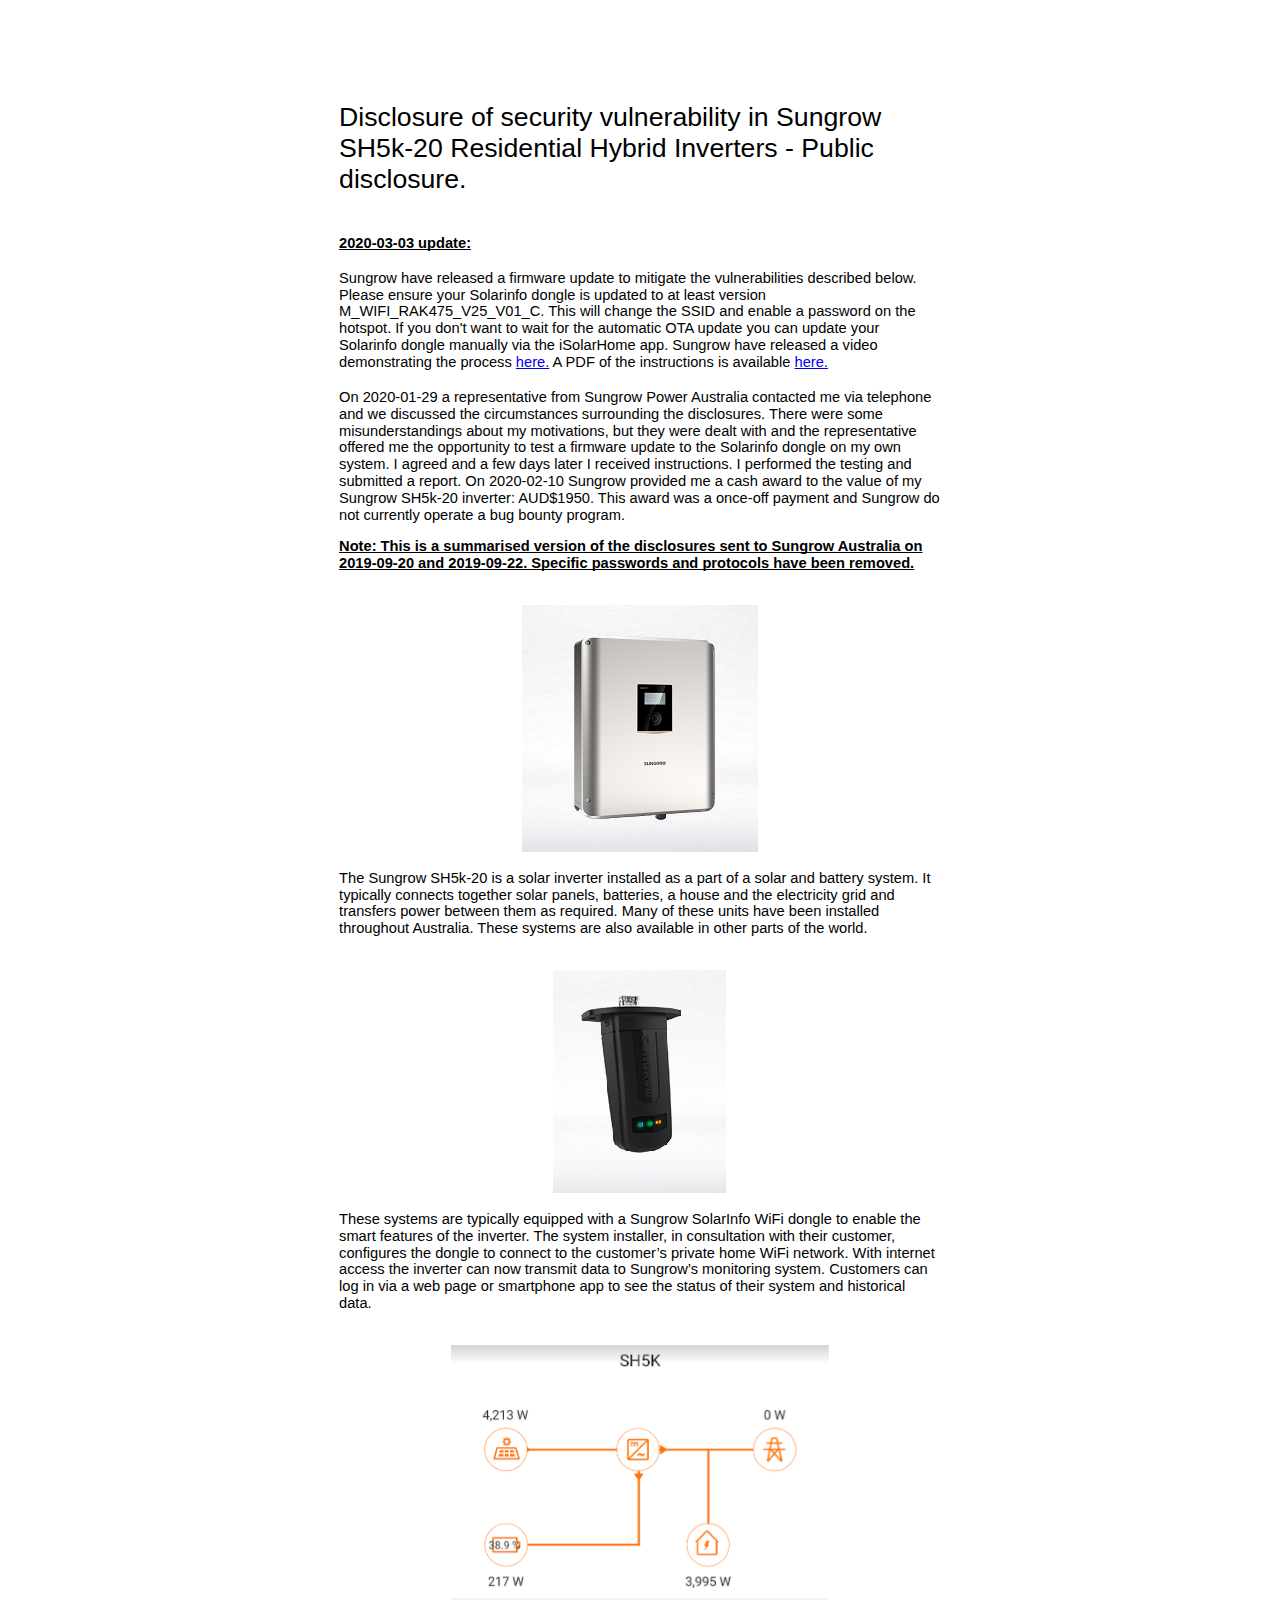
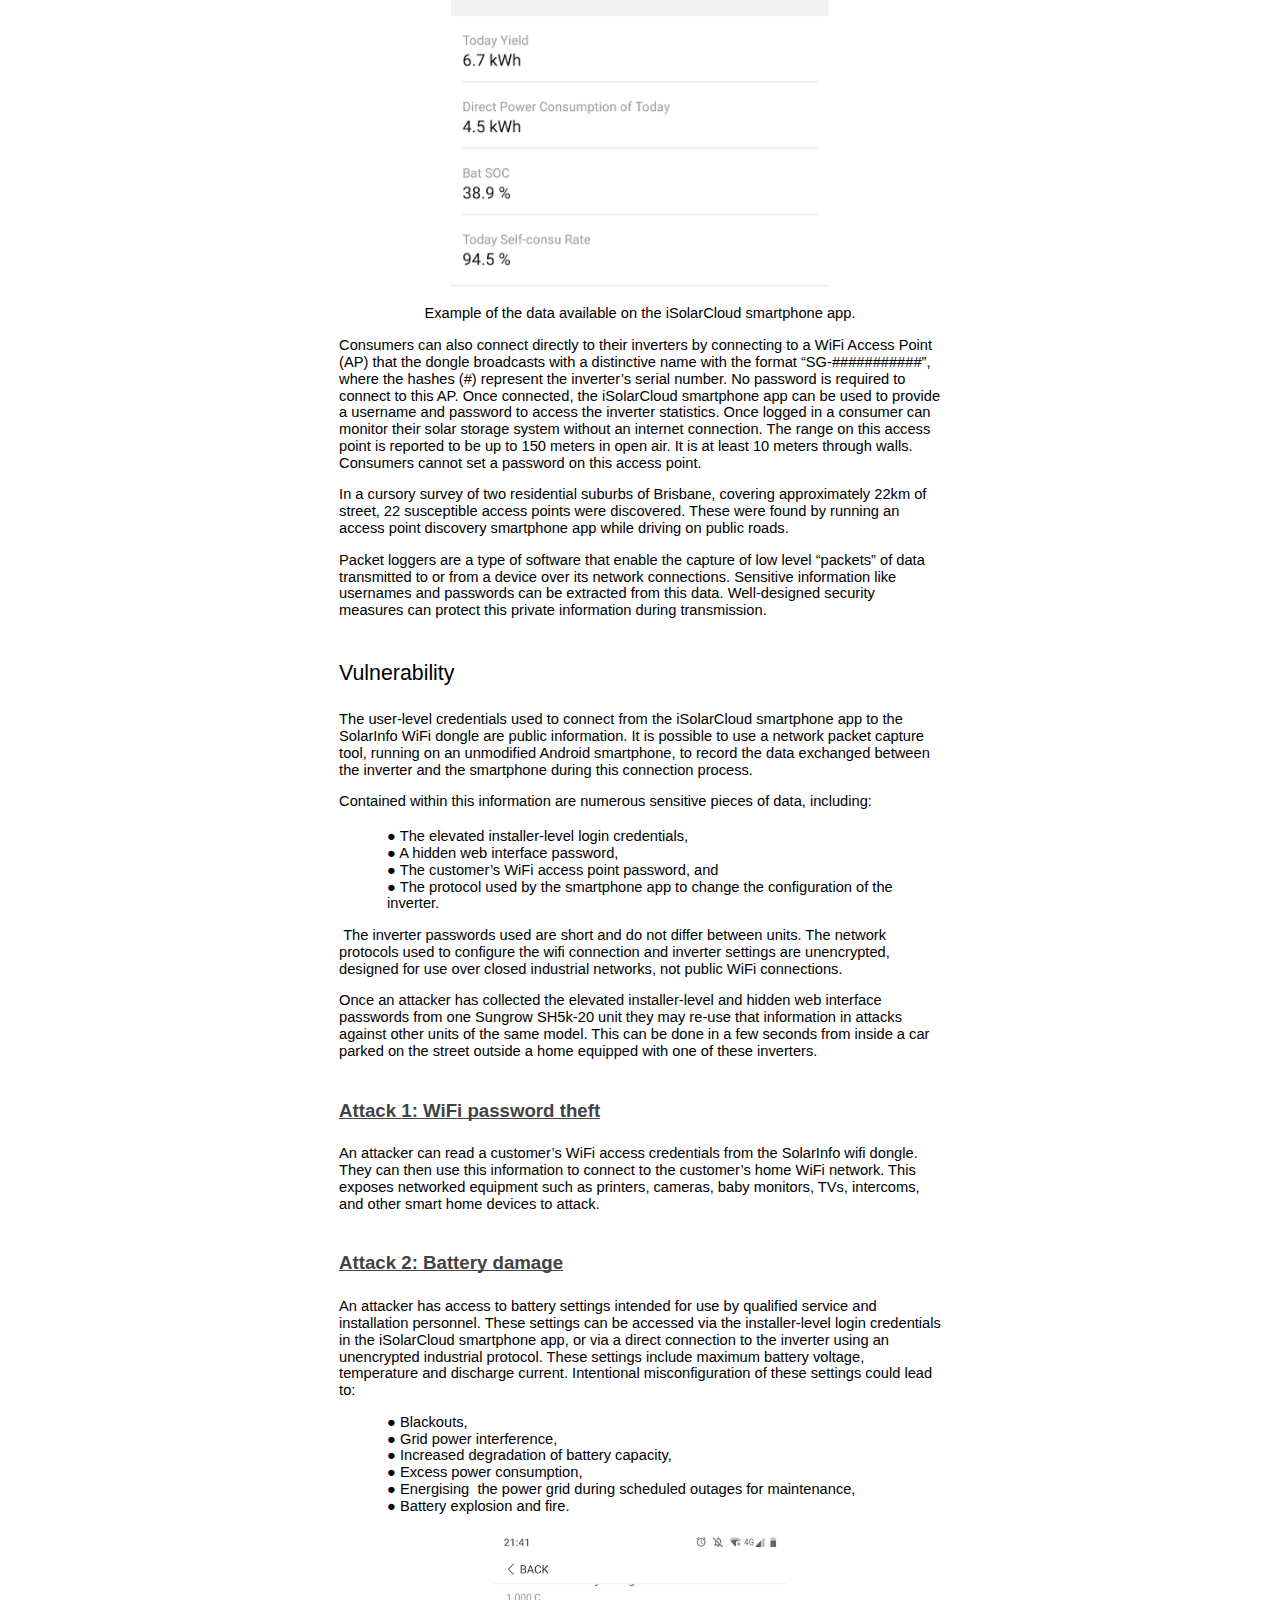
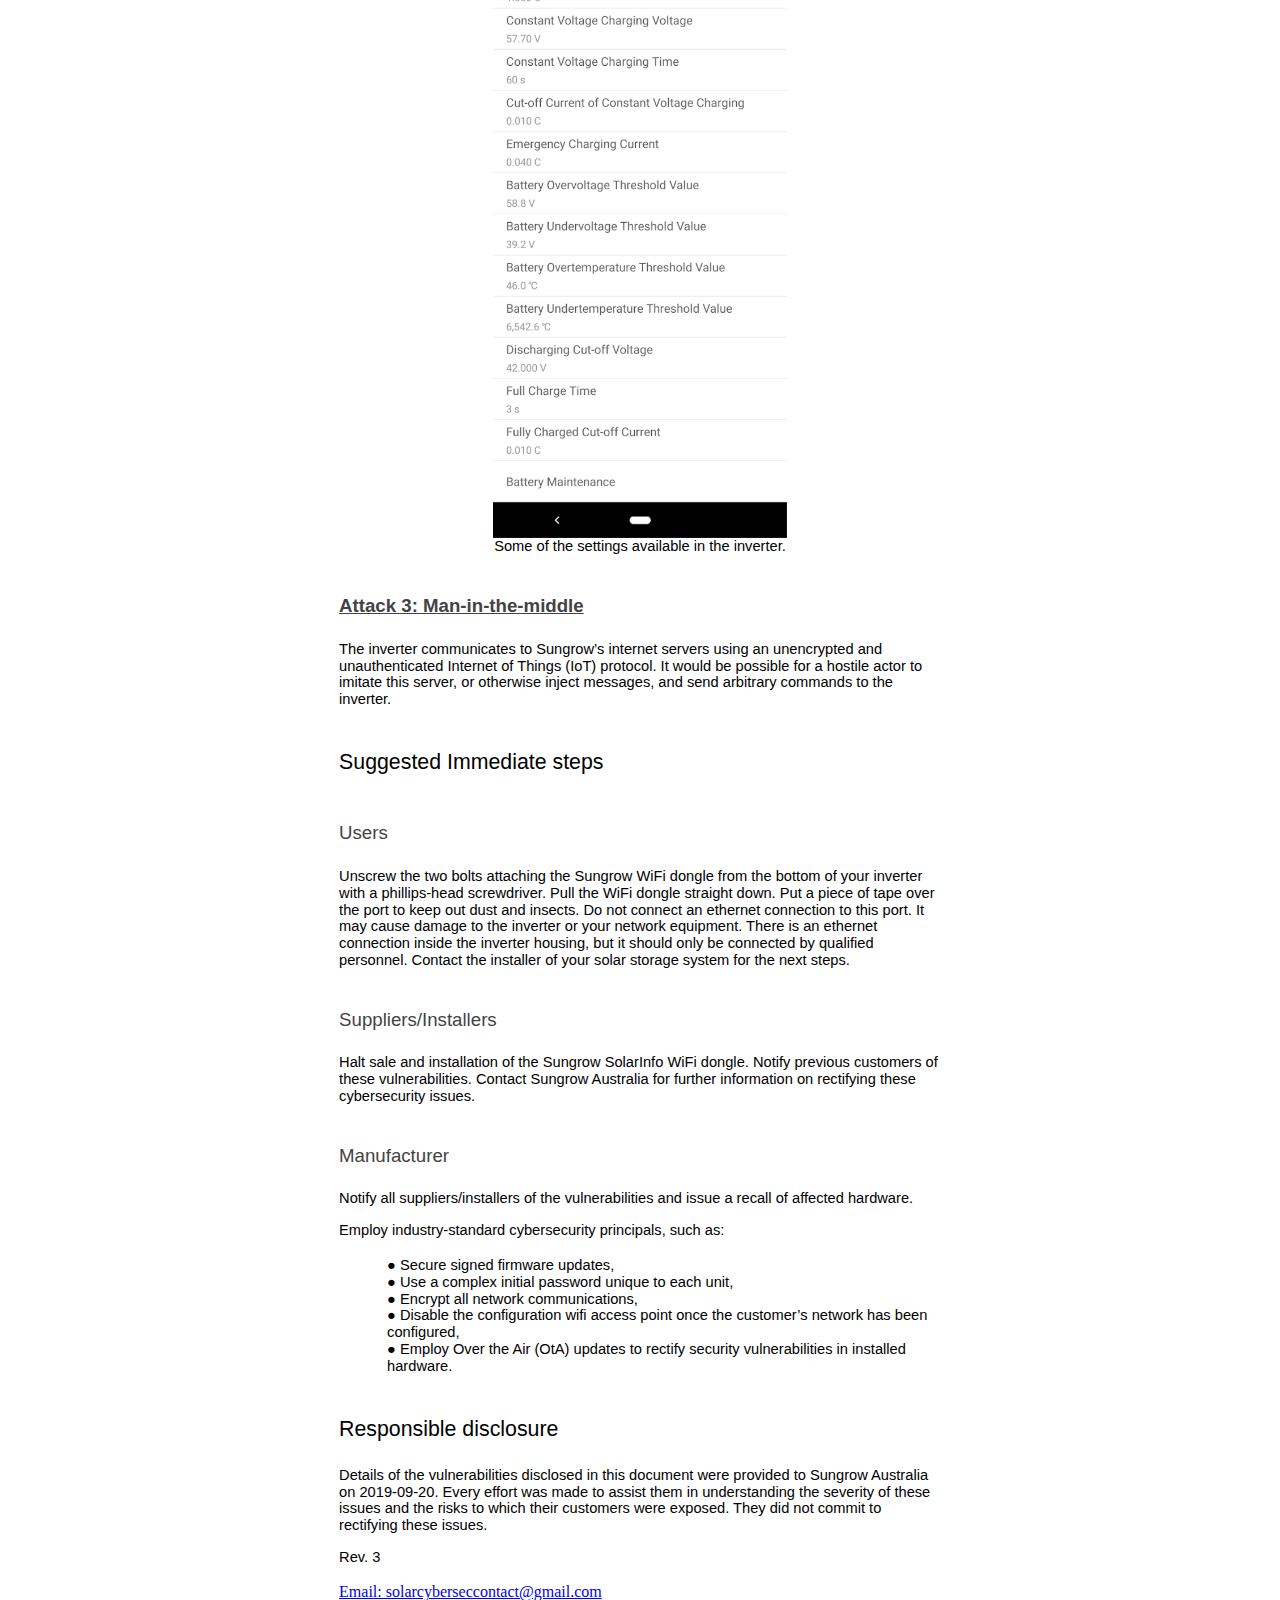
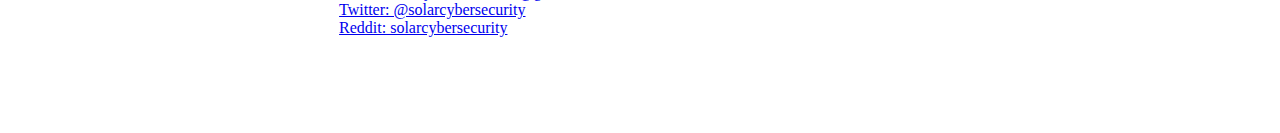
==== index.html @ 1ec9f594 "." ====
<html>

<head>
    <!-- Global site tag (gtag.js) - Google Analytics -->
    <script async src="https://www.googletagmanager.com/gtag/js?id=UA-4068332-3"></script>
    <script>
    window.dataLayer = window.dataLayer || [];
    function gtag(){dataLayer.push(arguments);}
    gtag('js', new Date());

    gtag('config', 'UA-4068332-3');
    </script>

    <meta content="text/html; charset=UTF-8" http-equiv="content-type">
    <link rel="stylesheet" type="text/css" href="style.css">
</head>

<body class="c13">
    <h1 class="c12" id="h.ezlccyesa04d"><span class="c5">Disclosure of security vulnerability in Sungrow SH5k-20 Residential Hybrid Inverters - Public disclosure.</span></h1>
    <p class="c0 c1"><span class="c7"></span></p>
    <p class="c0"><span class="c14">2020-03-03 update: </span></p>
    <br>
    <p class="c0"><span class="c7">Sungrow have released a firmware update to mitigate the vulnerabilities described below. Please ensure your Solarinfo dongle is updated to at least version M_WIFI_RAK475_V25_V01_C. This will change the SSID and enable a password on the hotspot. If you don't want to wait for the automatic OTA update you can update your Solarinfo dongle manually via the iSolarHome app. Sungrow have released a video demonstrating the process <a href = "https://youtu.be/hLXRGngH6G4">here.</a> A PDF of the instructions is available <a href = "https://service.sungrowpower.com.au/files/Web_Files/FAQ/Monitoring/GD_201906_All_Local%20Firmware%20Upgrade%20via%20iSolarCloud_V1.0%20%281%29.pdf">here.</a></span></p>
    <br>
    <p class="c0"><span class="c7">On 2020-01-29 a representative from Sungrow Power Australia contacted me via telephone and we discussed the circumstances surrounding the disclosures. There were some misunderstandings about my motivations, but they were dealt with and the representative offered me the opportunity to test a firmware update to the Solarinfo dongle on my own system. I agreed and a few days later I received instructions. I performed the testing and submitted a report. On 2020-02-10 Sungrow provided me a cash award to the value of my Sungrow SH5k-20 inverter: AUD$1950. This award was a once-off payment and Sungrow do not currently operate a bug bounty program.</span></p>
    <p class="c0 c1"><span class="c7"></span></p>
    <p class="c0"><span class="c14">Note: This is a summarised version of the disclosures sent to Sungrow Australia on 2019-09-20 and 2019-09-22. Specific passwords and protocols have been removed.</span></p>
    <p class="c0 c1"><span class="c7"></span></p>
    <br>
    <p class="c3"><span style="overflow: hidden; display: inline-block; margin: 0.00px 0.00px; border: 0.00px solid #000000; transform: rotate(0.00rad) translateZ(0px); -webkit-transform: rotate(0.00rad) translateZ(0px); width: 236.00px; height: 247.00px;"><img alt="" src="images/image4.png" style="width: 236.00px; height: 247.00px; margin-left: 0.00px; margin-top: 0.00px; transform: rotate(0.00rad) translateZ(0px); -webkit-transform: rotate(0.00rad) translateZ(0px);" title=""></span></p>
    <br>
    <p class="c0"><span class="c7">The Sungrow SH5k-20 is a solar inverter installed as a part of a solar and battery system. It typically connects together solar panels, batteries, a house and the electricity grid and transfers power between them as required. Many of these units have been installed throughout Australia. These systems are also available in other parts of the world.</span></p>
    <p class="c0 c1"><span class="c7"></span></p>
    <br>
    <p class="c3"><span style="overflow: hidden; display: inline-block; margin: 0.00px 0.00px; border: 0.00px solid #000000; transform: rotate(0.00rad) translateZ(0px); -webkit-transform: rotate(0.00rad) translateZ(0px); width: 173.00px; height: 223.00px;"><img alt="" src="images/image3.png" style="width: 173.00px; height: 223.00px; margin-left: 0.00px; margin-top: 0.00px; transform: rotate(0.00rad) translateZ(0px); -webkit-transform: rotate(0.00rad) translateZ(0px);" title=""></span></p>
    <br>
    <p class="c0"><span class="c7">These systems are typically equipped with a Sungrow SolarInfo WiFi dongle to enable the smart features of the inverter. The system installer, in consultation with their customer, configures the dongle to connect to the customer&rsquo;s private home WiFi network. With internet access the inverter can now transmit data to Sungrow&rsquo;s monitoring system. Customers can log in via a web page or smartphone app to see the status of their system and historical data.</span></p>
    <p class="c0 c1"><span class="c7"></span></p>
    <br>
    <p class="c3"><span style="overflow: hidden; display: inline-block; margin: 0.00px 0.00px; border: 0.00px solid #000000; transform: rotate(0.00rad) translateZ(0px); -webkit-transform: rotate(0.00rad) translateZ(0px); width: 377.50px; height: 542.80px;"><img alt="" src="images/image1.png" style="width: 377.50px; height: 542.80px; margin-left: 0.00px; margin-top: 0.00px; transform: rotate(0.00rad) translateZ(0px); -webkit-transform: rotate(0.00rad) translateZ(0px);" title=""></span></p>
    <br>
    <p class="c3"><span class="c7">Example of the data available on the iSolarCloud smartphone app.</span></p>
    <p class="c0 c1"><span class="c7"></span></p>
    <p class="c0"><span class="c7">Consumers can also connect directly to their inverters by connecting to a WiFi Access Point (AP) that the dongle broadcasts with a distinctive name with the format &ldquo;SG-###########&rdquo;, where the hashes (#) represent the inverter&rsquo;s serial number. No password is required to connect to this AP. Once connected, the iSolarCloud smartphone app can be used to provide a username and password to access the inverter statistics. Once logged in a consumer can monitor their solar storage system without an internet connection. The range on this access point is reported to be up to 150 meters in open air. It is at least 10 meters through walls. Consumers cannot set a password on this access point.</span></p>
    <p class="c0 c1"><span class="c7"></span></p>
    <p class="c0"><span class="c7">In a cursory survey of two residential suburbs of Brisbane, covering approximately 22km of street, 22 susceptible access points were discovered. These were found by running an access point discovery smartphone app while driving on public roads.</span></p>
    <p class="c0 c1"><span class="c7"></span></p>
    <p class="c0"><span class="c7">Packet loggers are a type of software that enable the capture of low level &ldquo;packets&rdquo; of data transmitted to or from a device over its network connections. Sensitive information like usernames and passwords can be extracted from this data. Well-designed security measures can protect this private information during transmission.</span></p>
    <h2 class="c10" id="h.3cgr4gcqcg2b"><span class="c9">Vulnerability</span></h2>
    <p class="c0"><span class="c7">The user-level credentials used to connect from the iSolarCloud smartphone app to the SolarInfo WiFi dongle are public information. It is possible to use a network packet capture tool, running on an unmodified Android smartphone, to record the data exchanged between the inverter and the smartphone during this connection process.</span></p>
    <p class="c0 c1"><span class="c7"></span></p>
    <p class="c0"><span class="c7">Contained within this information are numerous sensitive pieces of data, including:</span></p><br>
    <ul class="c11 lst-kix_keoz1yhpoynx-0 start">
        <li class="c0 c6"><span class="c7">The elevated installer-level login credentials,</span></li>
        <li class="c0 c6"><span class="c7">A hidden web interface password,</span></li>
        <li class="c0 c6"><span class="c7">The customer&rsquo;s WiFi access point password, and</span></li>
        <li class="c0 c6"><span class="c7">The protocol used by the smartphone app to change the configuration of the inverter.</span></li>
    </ul>
    <p class="c0 c1"><span class="c7"></span></p>
    <p class="c0"><span class="c7">&nbsp;The inverter passwords used are short and do not differ between units. The network protocols used to configure the wifi connection and inverter settings are unencrypted, designed for use over closed industrial networks, not public WiFi connections.</span></p>
    <p class="c0 c1"><span class="c7"></span></p>
    <p class="c0"><span class="c7">Once an attacker has collected the elevated installer-level and hidden web interface passwords from one Sungrow SH5k-20 unit they may re-use that information in attacks against other units of the same model. This can be done in a few seconds from inside a car parked on the street outside a home equipped with one of these inverters.</span></p>
    <h3 class="c4" id="h.hqxnpsakdd2h"><span class="c2">Attack 1: WiFi password theft</span></h3>
    <p class="c0"><span class="c7">An attacker can read a customer&rsquo;s WiFi access credentials from the SolarInfo wifi dongle. They can then use this information to connect to the customer&rsquo;s home WiFi network. This exposes networked equipment such as printers, cameras, baby monitors, TVs, intercoms, and other smart home devices to attack.</span></p>
    <h3 class="c4" id="h.4rhkygjui0ki"><span class="c2">Attack 2: Battery damage</span></h3>
    <p class="c0"><span class="c7">An attacker has access to battery settings intended for use by qualified service and installation personnel. These settings can be accessed via the installer-level login credentials in the iSolarCloud smartphone app, or via a direct connection to the inverter using an unencrypted industrial protocol. These settings include maximum battery voltage, temperature and discharge current. Intentional misconfiguration of these settings could lead to:</span></p>
    <p class="c0 c1"><span class="c7"></span></p>
    <ul class="c11 lst-kix_urjdtkxu317q-0 start">
        <li class="c0 c6"><span class="c7">Blackouts,</span></li>
        <li class="c0 c6"><span class="c7">Grid power interference,</span></li>
        <li class="c0 c6"><span class="c7">Increased degradation of battery capacity,</span></li>
        <li class="c0 c6"><span class="c7">Excess power consumption,</span></li>
        <li class="c0 c6"><span class="c7">Energising &nbsp;the power grid during scheduled outages for maintenance,</span></li>
        <li class="c0 c6"><span class="c7">Battery explosion and fire.</span></li><br>
    </ul>
    <p class="c3"><span style="overflow: hidden; display: inline-block; margin: 0.00px 0.00px; border: 0.00px solid #000000; transform: rotate(0.00rad) translateZ(0px); -webkit-transform: rotate(0.00rad) translateZ(0px); width: 294.25px; height: 605.50px;"><img alt="" src="images/image2.png" style="width: 294.25px; height: 605.50px; margin-left: 0.00px; margin-top: 0.00px; transform: rotate(0.00rad) translateZ(0px); -webkit-transform: rotate(0.00rad) translateZ(0px);" title=""></span></p>
    <p class="c3"><span>Some of the settings available in the inverter.</span></p>
    <h3 class="c4" id="h.ar9jwon2oymy"><span class="c2">Attack 3: Man-in-the-middle</span></h3>
    <p class="c0"><span>The inverter communicates to Sungrow&rsquo;s internet servers using an unencrypted and unauthenticated Internet of Things (IoT) protocol. It would be possible for a hostile actor to imitate this server, or otherwise inject messages, and send arbitrary commands to the inverter.</span>
        <hr style="page-break-before:always;display:none;">
    </p>
    <h2 class="c10" id="h.5ggeb1q25n39"><span class="c9">Suggested Immediate steps</span></h2>
    <h3 class="c4" id="h.grdq3pq4v7s3"><span class="c8">Users</span></h3>
    <p class="c0"><span class="c7">Unscrew the two bolts attaching the Sungrow WiFi dongle from the bottom of your inverter with a phillips-head screwdriver. Pull the WiFi dongle straight down. Put a piece of tape over the port to keep out dust and insects. Do not connect an ethernet connection to this port. It may cause damage to the inverter or your network equipment. There is an ethernet connection inside the inverter housing, but it should only be connected by qualified personnel. Contact the installer of your solar storage system for the next steps.</span></p>
    <h3 class="c4" id="h.53vkvmd1h2ze"><span class="c8">Suppliers/Installers</span></h3>
    <p class="c0"><span class="c7">Halt sale and installation of the Sungrow SolarInfo WiFi dongle. Notify previous customers of these vulnerabilities. Contact Sungrow Australia for further information on rectifying these cybersecurity issues.</span></p>
    <h3 class="c4" id="h.snsinvo7ci71"><span class="c8">Manufacturer</span></h3>
    <p class="c0"><span class="c7">Notify all suppliers/installers of the vulnerabilities and issue a recall of affected hardware. </span></p>
    <p class="c0 c1"><span class="c7"></span></p>
    <p class="c0"><span class="c7">Employ industry-standard cybersecurity principals, such as:</span></p><br>
    <ul class="c11 lst-kix_jfk4quu4ej9e-0 start">
        <li class="c0 c6"><span class="c7">Secure signed firmware updates,</span></li>
        <li class="c0 c6"><span class="c7">Use a complex initial password unique to each unit,</span></li>
        <li class="c0 c6"><span class="c7">Encrypt all network communications,</span></li>
        <li class="c0 c6"><span class="c7">Disable the configuration wifi access point once the customer&rsquo;s network has been configured,</span></li>
        <li class="c0 c6"><span class="c7">Employ Over the Air (OtA) updates to rectify security vulnerabilities in installed hardware.</span></li>
    </ul>
    <h2 class="c10" id="h.wgj3ohytwruq"><span class="c9">Responsible disclosure</span></h2>
    <p class="c0"><span class="c7">Details of the vulnerabilities disclosed in this document were provided to Sungrow Australia on 2019-09-20. Every effort was made to assist them in understanding the severity of these issues and the risks to which their customers were exposed. They did not commit to rectifying these issues.</span></p>
    <p class="c0 c1"><span class="c7"></span></p>
    <div>
        <span class="c7">Rev. 3</span></p>
    </div><br>
    <span class="c7"></span><a href = "mailto: solarcyberseccontact@gmail.com">Email: solarcyberseccontact@gmail.com</a></span><br>
    <span class="c7"></span><a href = "https://twitter.com/@solarcybersec">Twitter: @solarcybersecurity</a></span><br>
    <span class="c7"></span><a href = "https://www.reddit.com/user/solarcybersecurity/">Reddit: solarcybersecurity</a></span><br>

</body>

</html>
---- style.css ----
.lst-kix_bvl7hkr0jyhf-3>li:before {
    content: "\0025cf  "
}

.lst-kix_bvl7hkr0jyhf-4>li:before {
    content: "\0025cb  "
}

ul.lst-kix_gkt30svct12z-0 {
    list-style-type: none
}

.lst-kix_bvl7hkr0jyhf-6>li:before {
    content: "\0025cf  "
}

ul.lst-kix_gkt30svct12z-3 {
    list-style-type: none
}

ul.lst-kix_gkt30svct12z-4 {
    list-style-type: none
}

.lst-kix_bvl7hkr0jyhf-5>li:before {
    content: "\0025a0  "
}

.lst-kix_bvl7hkr0jyhf-7>li:before {
    content: "\0025cb  "
}

ul.lst-kix_gkt30svct12z-1 {
    list-style-type: none
}

ul.lst-kix_gkt30svct12z-2 {
    list-style-type: none
}

ul.lst-kix_gkt30svct12z-7 {
    list-style-type: none
}

ul.lst-kix_gkt30svct12z-8 {
    list-style-type: none
}

ul.lst-kix_gkt30svct12z-5 {
    list-style-type: none
}

ul.lst-kix_gkt30svct12z-6 {
    list-style-type: none
}

.lst-kix_gkt30svct12z-1>li:before {
    content: "\0025cb  "
}

.lst-kix_gkt30svct12z-3>li:before {
    content: "\0025cf  "
}

.lst-kix_gkt30svct12z-2>li:before {
    content: "\0025a0  "
}

ul.lst-kix_jfk4quu4ej9e-8 {
    list-style-type: none
}

.lst-kix_gkt30svct12z-0>li:before {
    content: "\0025cf  "
}

.lst-kix_gkt30svct12z-8>li:before {
    content: "\0025a0  "
}

.lst-kix_bvl7hkr0jyhf-2>li:before {
    content: "\0025a0  "
}

.lst-kix_bvl7hkr0jyhf-1>li:before {
    content: "\0025cb  "
}

.lst-kix_bvl7hkr0jyhf-0>li:before {
    content: "\0025cf  "
}

.lst-kix_gkt30svct12z-7>li:before {
    content: "\0025cb  "
}

.lst-kix_gkt30svct12z-6>li:before {
    content: "\0025cf  "
}

.lst-kix_gkt30svct12z-5>li:before {
    content: "\0025a0  "
}

.lst-kix_gkt30svct12z-4>li:before {
    content: "\0025cb  "
}

.lst-kix_urjdtkxu317q-6>li:before {
    content: "\0025cf  "
}

.lst-kix_urjdtkxu317q-7>li:before {
    content: "\0025cb  "
}

.lst-kix_urjdtkxu317q-8>li:before {
    content: "\0025a0  "
}

ul.lst-kix_jfk4quu4ej9e-0 {
    list-style-type: none
}

ul.lst-kix_jfk4quu4ej9e-1 {
    list-style-type: none
}

.lst-kix_urjdtkxu317q-2>li:before {
    content: "\0025a0  "
}

.lst-kix_urjdtkxu317q-3>li:before {
    content: "\0025cf  "
}

ul.lst-kix_jfk4quu4ej9e-2 {
    list-style-type: none
}

ul.lst-kix_jfk4quu4ej9e-3 {
    list-style-type: none
}

ul.lst-kix_jfk4quu4ej9e-4 {
    list-style-type: none
}

ul.lst-kix_jfk4quu4ej9e-5 {
    list-style-type: none
}

.lst-kix_urjdtkxu317q-1>li:before {
    content: "\0025cb  "
}

.lst-kix_urjdtkxu317q-5>li:before {
    content: "\0025a0  "
}

ul.lst-kix_jfk4quu4ej9e-6 {
    list-style-type: none
}

ul.lst-kix_jfk4quu4ej9e-7 {
    list-style-type: none
}

.lst-kix_urjdtkxu317q-4>li:before {
    content: "\0025cb  "
}

.lst-kix_jfk4quu4ej9e-2>li:before {
    content: "\0025a0  "
}

.lst-kix_jfk4quu4ej9e-3>li:before {
    content: "\0025cf  "
}

.lst-kix_bvl7hkr0jyhf-8>li:before {
    content: "\0025a0  "
}

.lst-kix_jfk4quu4ej9e-7>li:before {
    content: "\0025cb  "
}

.lst-kix_jfk4quu4ej9e-0>li:before {
    content: "\0025cf  "
}

.lst-kix_jfk4quu4ej9e-1>li:before {
    content: "\0025cb  "
}

.lst-kix_jfk4quu4ej9e-8>li:before {
    content: "\0025a0  "
}

.lst-kix_urjdtkxu317q-0>li:before {
    content: "\0025cf  "
}

.lst-kix_jfk4quu4ej9e-6>li:before {
    content: "\0025cf  "
}

.lst-kix_jfk4quu4ej9e-4>li:before {
    content: "\0025cb  "
}

.lst-kix_jfk4quu4ej9e-5>li:before {
    content: "\0025a0  "
}

.lst-kix_5yog5hyufdfv-5>li:before {
    content: "\0025a0  "
}

.lst-kix_5yog5hyufdfv-7>li:before {
    content: "\0025cb  "
}

.lst-kix_5yog5hyufdfv-4>li:before {
    content: "\0025cb  "
}

.lst-kix_5yog5hyufdfv-8>li:before {
    content: "\0025a0  "
}

.lst-kix_5yog5hyufdfv-1>li:before {
    content: "\0025cb  "
}

.lst-kix_5yog5hyufdfv-3>li:before {
    content: "\0025cf  "
}

.lst-kix_5yog5hyufdfv-2>li:before {
    content: "\0025a0  "
}

.lst-kix_5yog5hyufdfv-6>li:before {
    content: "\0025cf  "
}

.lst-kix_keoz1yhpoynx-2>li:before {
    content: "\0025a0  "
}

.lst-kix_keoz1yhpoynx-4>li:before {
    content: "\0025cb  "
}

.lst-kix_keoz1yhpoynx-3>li:before {
    content: "\0025cf  "
}

.lst-kix_keoz1yhpoynx-0>li:before {
    content: "\0025cf  "
}

.lst-kix_keoz1yhpoynx-1>li:before {
    content: "\0025cb  "
}

.lst-kix_5yog5hyufdfv-0>li:before {
    content: "\0025cf  "
}

ul.lst-kix_keoz1yhpoynx-3 {
    list-style-type: none
}

ul.lst-kix_keoz1yhpoynx-2 {
    list-style-type: none
}

ul.lst-kix_keoz1yhpoynx-1 {
    list-style-type: none
}

ul.lst-kix_keoz1yhpoynx-0 {
    list-style-type: none
}

ul.lst-kix_keoz1yhpoynx-7 {
    list-style-type: none
}

ul.lst-kix_keoz1yhpoynx-6 {
    list-style-type: none
}

ul.lst-kix_keoz1yhpoynx-5 {
    list-style-type: none
}

ul.lst-kix_keoz1yhpoynx-4 {
    list-style-type: none
}

ul.lst-kix_5yog5hyufdfv-4 {
    list-style-type: none
}

ul.lst-kix_5yog5hyufdfv-5 {
    list-style-type: none
}

ul.lst-kix_5yog5hyufdfv-6 {
    list-style-type: none
}

ul.lst-kix_5yog5hyufdfv-7 {
    list-style-type: none
}

ul.lst-kix_5yog5hyufdfv-0 {
    list-style-type: none
}

ul.lst-kix_5yog5hyufdfv-1 {
    list-style-type: none
}

ul.lst-kix_5yog5hyufdfv-2 {
    list-style-type: none
}

ul.lst-kix_5yog5hyufdfv-3 {
    list-style-type: none
}

.lst-kix_keoz1yhpoynx-6>li:before {
    content: "\0025cf  "
}

ul.lst-kix_keoz1yhpoynx-8 {
    list-style-type: none
}

.lst-kix_keoz1yhpoynx-5>li:before {
    content: "\0025a0  "
}

.lst-kix_keoz1yhpoynx-7>li:before {
    content: "\0025cb  "
}

ul.lst-kix_bvl7hkr0jyhf-8 {
    list-style-type: none
}

.lst-kix_keoz1yhpoynx-8>li:before {
    content: "\0025a0  "
}

ul.lst-kix_5yog5hyufdfv-8 {
    list-style-type: none
}

ul.lst-kix_bvl7hkr0jyhf-5 {
    list-style-type: none
}

ul.lst-kix_bvl7hkr0jyhf-4 {
    list-style-type: none
}

ul.lst-kix_bvl7hkr0jyhf-7 {
    list-style-type: none
}

ul.lst-kix_bvl7hkr0jyhf-6 {
    list-style-type: none
}

ul.lst-kix_urjdtkxu317q-4 {
    list-style-type: none
}

ul.lst-kix_bvl7hkr0jyhf-1 {
    list-style-type: none
}

ul.lst-kix_urjdtkxu317q-5 {
    list-style-type: none
}

ul.lst-kix_bvl7hkr0jyhf-0 {
    list-style-type: none
}

ul.lst-kix_urjdtkxu317q-2 {
    list-style-type: none
}

ul.lst-kix_bvl7hkr0jyhf-3 {
    list-style-type: none
}

ul.lst-kix_urjdtkxu317q-3 {
    list-style-type: none
}

ul.lst-kix_bvl7hkr0jyhf-2 {
    list-style-type: none
}

ul.lst-kix_urjdtkxu317q-0 {
    list-style-type: none
}

ul.lst-kix_urjdtkxu317q-1 {
    list-style-type: none
}

ul.lst-kix_urjdtkxu317q-8 {
    list-style-type: none
}

ul.lst-kix_urjdtkxu317q-6 {
    list-style-type: none
}

ul.lst-kix_urjdtkxu317q-7 {
    list-style-type: none
}

ol {
    margin: 0;
    padding: 0
}

table td,
table th {
    padding: 0
}

.c14 {
    -webkit-text-decoration-skip: none;
    color: #000000;
    font-weight: 700;
    text-decoration: underline;
    vertical-align: baseline;
    text-decoration-skip-ink: none;
    font-size: 11pt;
    font-family: "Arial";
    font-style: normal
}

.c2 {
    -webkit-text-decoration-skip: none;
    color: #434343;
    font-weight: 700;
    text-decoration: underline;
    vertical-align: baseline;
    text-decoration-skip-ink: none;
    font-size: 14pt;
    font-family: "Arial";
    font-style: normal
}

.c9 {
    color: #000000;
    font-weight: 400;
    text-decoration: none;
    vertical-align: baseline;
    font-size: 16pt;
    font-family: "Arial";
    font-style: normal
}

.c7 {
    color: #000000;
    font-weight: 400;
    text-decoration: none;
    vertical-align: baseline;
    font-size: 11pt;
    font-family: "Arial";
    font-style: normal
}

.c4 {
    padding-top: 16pt;
    padding-bottom: 4pt;
    line-height: 1.15;
    page-break-after: avoid;
    orphans: 2;
    widows: 2;
    text-align: left
}

.c5 {
    color: #000000;
    font-weight: 400;
    text-decoration: none;
    vertical-align: baseline;
    font-size: 20pt;
    font-family: "Arial";
    font-style: normal
}

.c8 {
    color: #434343;
    font-weight: 400;
    text-decoration: none;
    vertical-align: baseline;
    font-size: 14pt;
    font-family: "Arial";
    font-style: normal
}

.c12 {
    padding-top: 20pt;
    padding-bottom: 6pt;
    line-height: 1.15;
    page-break-after: avoid;
    orphans: 2;
    widows: 2;
    text-align: left
}

.c10 {
    padding-top: 18pt;
    padding-bottom: 6pt;
    line-height: 1.15;
    page-break-after: avoid;
    orphans: 2;
    widows: 2;
    text-align: left
}

.c0 {
    padding-top: 0pt;
    padding-bottom: 0pt;
    line-height: 1.15;
    orphans: 2;
    widows: 2;
    text-align: left
}

.c3 {
    padding-top: 0pt;
    padding-bottom: 0pt;
    line-height: 1.15;
    orphans: 2;
    widows: 2;
    text-align: center
}

.c13 {
    background-color: #ffffff;
    max-width: 451.4pt;
    padding: 56.7pt 72pt 72pt 72pt;
    margin: auto
}

.c6 {
    margin-left: 36pt;
    padding-left: 0pt
}

.c11 {
    padding: 0;
    margin: 0
}

.c1 {
    height: 11pt
}

.title {
    padding-top: 0pt;
    color: #000000;
    font-size: 26pt;
    padding-bottom: 3pt;
    font-family: "Arial";
    line-height: 1.15;
    page-break-after: avoid;
    orphans: 2;
    widows: 2;
    text-align: left
}

.subtitle {
    padding-top: 0pt;
    color: #666666;
    font-size: 15pt;
    padding-bottom: 16pt;
    font-family: "Arial";
    line-height: 1.15;
    page-break-after: avoid;
    orphans: 2;
    widows: 2;
    text-align: left
}

li {
    color: #000000;
    font-size: 11pt;
    font-family: "Arial"
}

p {
    margin: 0;
    color: #000000;
    font-size: 11pt;
    font-family: "Arial"
}

h1 {
    padding-top: 20pt;
    color: #000000;
    font-size: 20pt;
    padding-bottom: 6pt;
    font-family: "Arial";
    line-height: 1.15;
    page-break-after: avoid;
    orphans: 2;
    widows: 2;
    text-align: left
}

h2 {
    padding-top: 18pt;
    color: #000000;
    font-size: 16pt;
    padding-bottom: 6pt;
    font-family: "Arial";
    line-height: 1.15;
    page-break-after: avoid;
    orphans: 2;
    widows: 2;
    text-align: left
}

h3 {
    padding-top: 16pt;
    color: #434343;
    font-size: 14pt;
    padding-bottom: 4pt;
    font-family: "Arial";
    line-height: 1.15;
    page-break-after: avoid;
    orphans: 2;
    widows: 2;
    text-align: left
}

h4 {
    padding-top: 14pt;
    color: #666666;
    font-size: 12pt;
    padding-bottom: 4pt;
    font-family: "Arial";
    line-height: 1.15;
    page-break-after: avoid;
    orphans: 2;
    widows: 2;
    text-align: left
}

h5 {
    padding-top: 12pt;
    color: #666666;
    font-size: 11pt;
    padding-bottom: 4pt;
    font-family: "Arial";
    line-height: 1.15;
    page-break-after: avoid;
    orphans: 2;
    widows: 2;
    text-align: left
}

h6 {
    padding-top: 12pt;
    color: #666666;
    font-size: 11pt;
    padding-bottom: 4pt;
    font-family: "Arial";
    line-height: 1.15;
    page-break-after: avoid;
    font-style: italic;
    orphans: 2;
    widows: 2;
    text-align: left
}
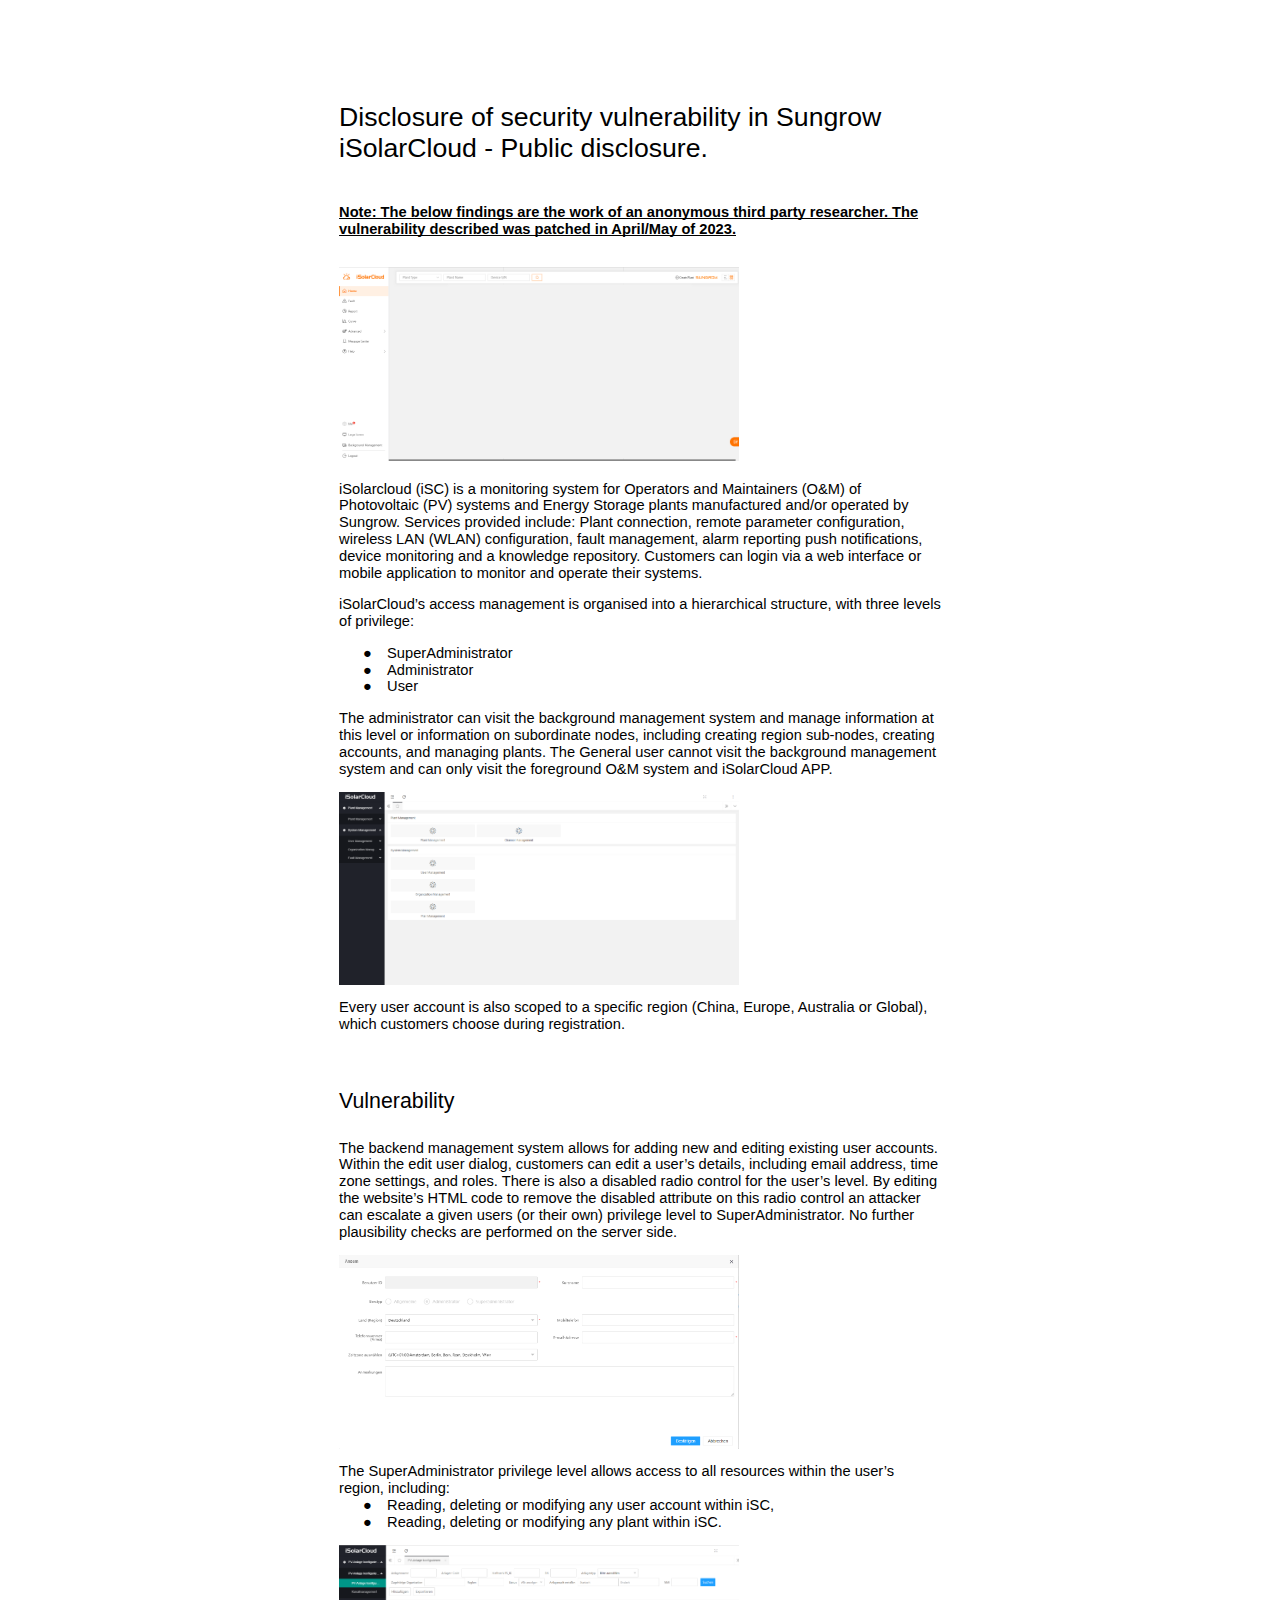
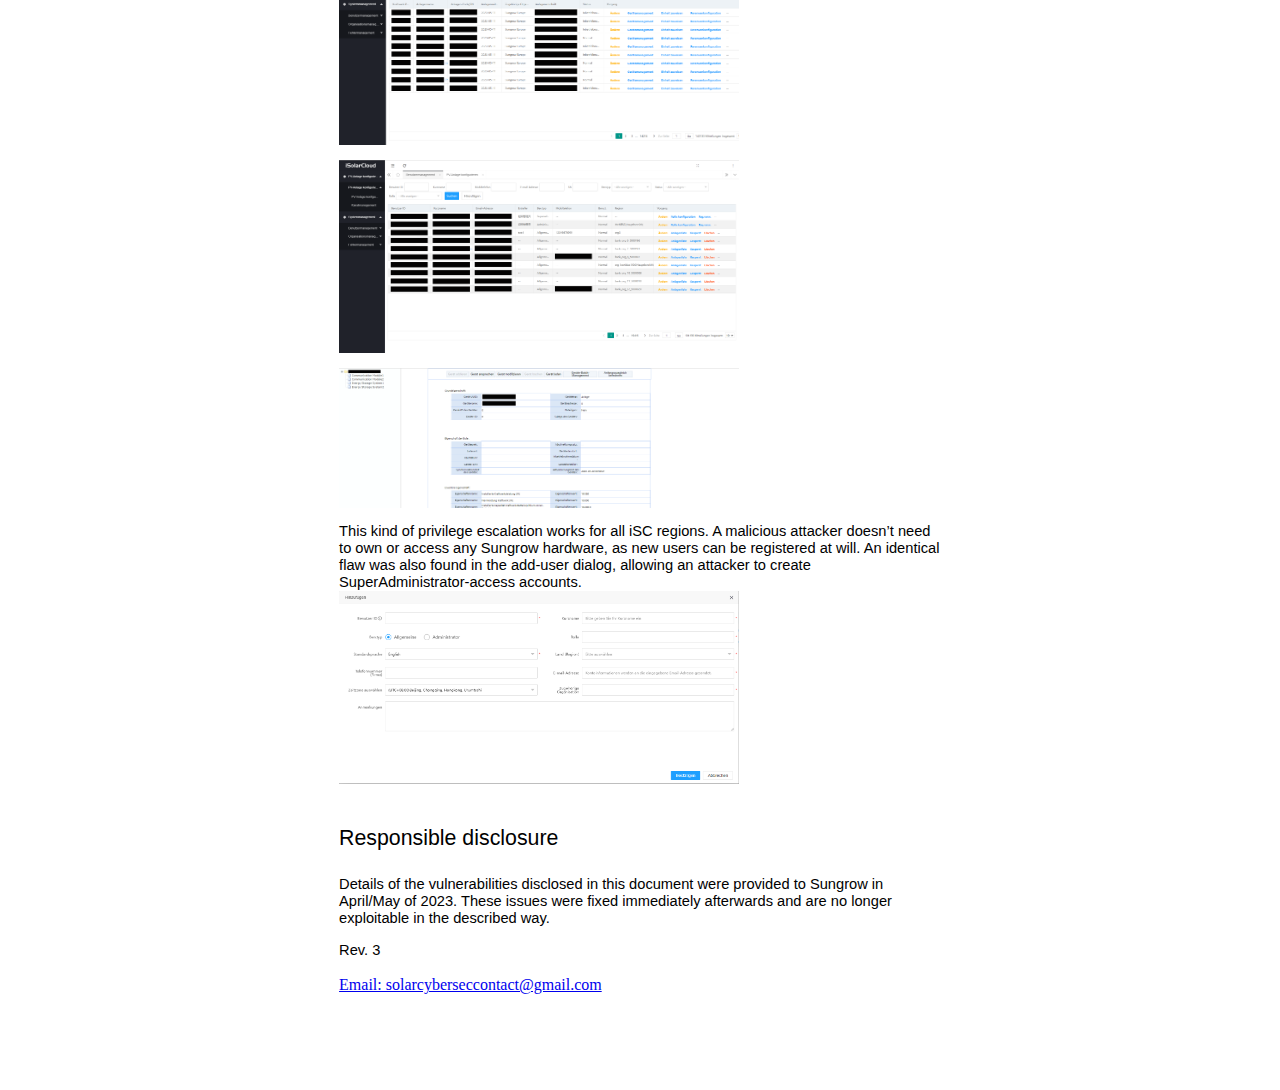
==== commit 83682141: "Flip" ====
--- a/index.html
+++ b/index.html
@@ -1,110 +1,1020 @@
+<!DOCTYPE html PUBLIC "-//W3C//DTD HTML 4.0 Transitional//EN" "http://www.w3.org/TR/REC-html40/loose.dtd">
 <html>
 
 <head>
-    <!-- Global site tag (gtag.js) - Google Analytics -->
-    <script async src="https://www.googletagmanager.com/gtag/js?id=UA-4068332-3"></script>
+
+    <!-- Google tag (gtag.js) -->
+    <script async src="https://www.googletagmanager.com/gtag/js?id=G-QLJWNJ5CDY"></script>
     <script>
     window.dataLayer = window.dataLayer || [];
     function gtag(){dataLayer.push(arguments);}
     gtag('js', new Date());
 
-    gtag('config', 'UA-4068332-3');
+    gtag('config', 'G-QLJWNJ5CDY');
     </script>
 
     <meta content="text/html; charset=UTF-8" http-equiv="content-type">
-    <link rel="stylesheet" type="text/css" href="style.css">
+    <style type="text/css">
+        .lst-kix_bvl7hkr0jyhf-3>li:before {
+            content: "\0025cf   "
+        }
+
+        .lst-kix_bvl7hkr0jyhf-4>li:before {
+            content: "\0025cb   "
+        }
+
+        ul.lst-kix_gkt30svct12z-0 {
+            list-style-type: none
+        }
+
+        .lst-kix_bvl7hkr0jyhf-6>li:before {
+            content: "\0025cf   "
+        }
+
+        .lst-kix_sigj09s5q3uz-5>li:before {
+            content: "\0025a0   "
+        }
+
+        ul.lst-kix_gkt30svct12z-3 {
+            list-style-type: none
+        }
+
+        ul.lst-kix_gkt30svct12z-4 {
+            list-style-type: none
+        }
+
+        .lst-kix_bvl7hkr0jyhf-5>li:before {
+            content: "\0025a0   "
+        }
+
+        .lst-kix_bvl7hkr0jyhf-7>li:before {
+            content: "\0025cb   "
+        }
+
+        .lst-kix_sigj09s5q3uz-6>li:before {
+            content: "\0025cf   "
+        }
+
+        ul.lst-kix_gkt30svct12z-1 {
+            list-style-type: none
+        }
+
+        ul.lst-kix_gkt30svct12z-2 {
+            list-style-type: none
+        }
+
+        .lst-kix_sigj09s5q3uz-7>li:before {
+            content: "\0025cb   "
+        }
+
+        ul.lst-kix_gkt30svct12z-7 {
+            list-style-type: none
+        }
+
+        ul.lst-kix_gkt30svct12z-8 {
+            list-style-type: none
+        }
+
+        ul.lst-kix_gkt30svct12z-5 {
+            list-style-type: none
+        }
+
+        ul.lst-kix_gkt30svct12z-6 {
+            list-style-type: none
+        }
+
+        .lst-kix_gkt30svct12z-1>li:before {
+            content: "\0025cb   "
+        }
+
+        .lst-kix_gkt30svct12z-3>li:before {
+            content: "\0025cf   "
+        }
+
+        .lst-kix_gkt30svct12z-2>li:before {
+            content: "\0025a0   "
+        }
+
+        ul.lst-kix_jfk4quu4ej9e-8 {
+            list-style-type: none
+        }
+
+        .lst-kix_sigj09s5q3uz-4>li:before {
+            content: "\0025cb   "
+        }
+
+        .lst-kix_sigj09s5q3uz-3>li:before {
+            content: "\0025cf   "
+        }
+
+        .lst-kix_gkt30svct12z-0>li:before {
+            content: "\0025cf   "
+        }
+
+        .lst-kix_gkt30svct12z-8>li:before {
+            content: "\0025a0   "
+        }
+
+        .lst-kix_bvl7hkr0jyhf-2>li:before {
+            content: "\0025a0   "
+        }
+
+        .lst-kix_sigj09s5q3uz-1>li:before {
+            content: "\0025cb   "
+        }
+
+        .lst-kix_bvl7hkr0jyhf-1>li:before {
+            content: "\0025cb   "
+        }
+
+        .lst-kix_sigj09s5q3uz-0>li:before {
+            content: "\0025cf   "
+        }
+
+        .lst-kix_sigj09s5q3uz-2>li:before {
+            content: "\0025a0   "
+        }
+
+        .lst-kix_bvl7hkr0jyhf-0>li:before {
+            content: "\0025cf   "
+        }
+
+        .lst-kix_gkt30svct12z-7>li:before {
+            content: "\0025cb   "
+        }
+
+        .lst-kix_gkt30svct12z-6>li:before {
+            content: "\0025cf   "
+        }
+
+        .lst-kix_gkt30svct12z-5>li:before {
+            content: "\0025a0   "
+        }
+
+        .lst-kix_gkt30svct12z-4>li:before {
+            content: "\0025cb   "
+        }
+
+        .lst-kix_dotf9e3ko1g4-0>li:before {
+            content: "\0025cf   "
+        }
+
+        .lst-kix_urjdtkxu317q-6>li:before {
+            content: "\0025cf   "
+        }
+
+        .lst-kix_urjdtkxu317q-7>li:before {
+            content: "\0025cb   "
+        }
+
+        .lst-kix_dotf9e3ko1g4-1>li:before {
+            content: "\0025cb   "
+        }
+
+        .lst-kix_dotf9e3ko1g4-2>li:before {
+            content: "\0025a0   "
+        }
+
+        .lst-kix_urjdtkxu317q-8>li:before {
+            content: "\0025a0   "
+        }
+
+        .lst-kix_dotf9e3ko1g4-3>li:before {
+            content: "\0025cf   "
+        }
+
+        ul.lst-kix_jfk4quu4ej9e-0 {
+            list-style-type: none
+        }
+
+        ul.lst-kix_jfk4quu4ej9e-1 {
+            list-style-type: none
+        }
+
+        .lst-kix_urjdtkxu317q-2>li:before {
+            content: "\0025a0   "
+        }
+
+        .lst-kix_urjdtkxu317q-3>li:before {
+            content: "\0025cf   "
+        }
+
+        .lst-kix_dotf9e3ko1g4-5>li:before {
+            content: "\0025a0   "
+        }
+
+        .lst-kix_dotf9e3ko1g4-6>li:before {
+            content: "\0025cf   "
+        }
+
+        ul.lst-kix_jfk4quu4ej9e-2 {
+            list-style-type: none
+        }
+
+        ul.lst-kix_jfk4quu4ej9e-3 {
+            list-style-type: none
+        }
+
+        ul.lst-kix_jfk4quu4ej9e-4 {
+            list-style-type: none
+        }
+
+        ul.lst-kix_jfk4quu4ej9e-5 {
+            list-style-type: none
+        }
+
+        .lst-kix_urjdtkxu317q-1>li:before {
+            content: "\0025cb   "
+        }
+
+        .lst-kix_urjdtkxu317q-5>li:before {
+            content: "\0025a0   "
+        }
+
+        .lst-kix_dotf9e3ko1g4-4>li:before {
+            content: "\0025cb   "
+        }
+
+        .lst-kix_dotf9e3ko1g4-8>li:before {
+            content: "\0025a0   "
+        }
+
+        ul.lst-kix_jfk4quu4ej9e-6 {
+            list-style-type: none
+        }
+
+        ul.lst-kix_jfk4quu4ej9e-7 {
+            list-style-type: none
+        }
+
+        .lst-kix_urjdtkxu317q-4>li:before {
+            content: "\0025cb   "
+        }
+
+        .lst-kix_dotf9e3ko1g4-7>li:before {
+            content: "\0025cb   "
+        }
+
+        .lst-kix_jfk4quu4ej9e-2>li:before {
+            content: "\0025a0   "
+        }
+
+        .lst-kix_jfk4quu4ej9e-3>li:before {
+            content: "\0025cf   "
+        }
+
+        .lst-kix_bvl7hkr0jyhf-8>li:before {
+            content: "\0025a0   "
+        }
+
+        .lst-kix_jfk4quu4ej9e-7>li:before {
+            content: "\0025cb   "
+        }
+
+        .lst-kix_jfk4quu4ej9e-0>li:before {
+            content: "\0025cf   "
+        }
+
+        .lst-kix_jfk4quu4ej9e-1>li:before {
+            content: "\0025cb   "
+        }
+
+        .lst-kix_jfk4quu4ej9e-8>li:before {
+            content: "\0025a0   "
+        }
+
+        .lst-kix_urjdtkxu317q-0>li:before {
+            content: "\0025cf   "
+        }
+
+        .lst-kix_jfk4quu4ej9e-6>li:before {
+            content: "\0025cf   "
+        }
+
+        .lst-kix_jfk4quu4ej9e-4>li:before {
+            content: "\0025cb   "
+        }
+
+        .lst-kix_jfk4quu4ej9e-5>li:before {
+            content: "\0025a0   "
+        }
+
+        ul.lst-kix_dotf9e3ko1g4-0 {
+            list-style-type: none
+        }
+
+        .lst-kix_5yog5hyufdfv-5>li:before {
+            content: "\0025a0   "
+        }
+
+        .lst-kix_5yog5hyufdfv-7>li:before {
+            content: "\0025cb   "
+        }
+
+        .lst-kix_5yog5hyufdfv-4>li:before {
+            content: "\0025cb   "
+        }
+
+        .lst-kix_5yog5hyufdfv-8>li:before {
+            content: "\0025a0   "
+        }
+
+        .lst-kix_5yog5hyufdfv-1>li:before {
+            content: "\0025cb   "
+        }
+
+        .lst-kix_5yog5hyufdfv-3>li:before {
+            content: "\0025cf   "
+        }
+
+        .lst-kix_5yog5hyufdfv-2>li:before {
+            content: "\0025a0   "
+        }
+
+        ul.lst-kix_dotf9e3ko1g4-6 {
+            list-style-type: none
+        }
+
+        ul.lst-kix_dotf9e3ko1g4-5 {
+            list-style-type: none
+        }
+
+        ul.lst-kix_dotf9e3ko1g4-8 {
+            list-style-type: none
+        }
+
+        ul.lst-kix_dotf9e3ko1g4-7 {
+            list-style-type: none
+        }
+
+        ul.lst-kix_dotf9e3ko1g4-2 {
+            list-style-type: none
+        }
+
+        ul.lst-kix_dotf9e3ko1g4-1 {
+            list-style-type: none
+        }
+
+        ul.lst-kix_dotf9e3ko1g4-4 {
+            list-style-type: none
+        }
+
+        ul.lst-kix_dotf9e3ko1g4-3 {
+            list-style-type: none
+        }
+
+        .lst-kix_5yog5hyufdfv-6>li:before {
+            content: "\0025cf   "
+        }
+
+        .lst-kix_keoz1yhpoynx-2>li:before {
+            content: "\0025a0   "
+        }
+
+        .lst-kix_keoz1yhpoynx-4>li:before {
+            content: "\0025cb   "
+        }
+
+        .lst-kix_keoz1yhpoynx-3>li:before {
+            content: "\0025cf   "
+        }
+
+        .lst-kix_keoz1yhpoynx-0>li:before {
+            content: "\0025cf   "
+        }
+
+        .lst-kix_keoz1yhpoynx-1>li:before {
+            content: "\0025cb   "
+        }
+
+        .lst-kix_5yog5hyufdfv-0>li:before {
+            content: "\0025cf   "
+        }
+
+        ul.lst-kix_keoz1yhpoynx-3 {
+            list-style-type: none
+        }
+
+        ul.lst-kix_keoz1yhpoynx-2 {
+            list-style-type: none
+        }
+
+        ul.lst-kix_keoz1yhpoynx-1 {
+            list-style-type: none
+        }
+
+        ul.lst-kix_keoz1yhpoynx-0 {
+            list-style-type: none
+        }
+
+        ul.lst-kix_keoz1yhpoynx-7 {
+            list-style-type: none
+        }
+
+        ul.lst-kix_keoz1yhpoynx-6 {
+            list-style-type: none
+        }
+
+        ul.lst-kix_keoz1yhpoynx-5 {
+            list-style-type: none
+        }
+
+        ul.lst-kix_keoz1yhpoynx-4 {
+            list-style-type: none
+        }
+
+        ul.lst-kix_5yog5hyufdfv-4 {
+            list-style-type: none
+        }
+
+        ul.lst-kix_5yog5hyufdfv-5 {
+            list-style-type: none
+        }
+
+        ul.lst-kix_5yog5hyufdfv-6 {
+            list-style-type: none
+        }
+
+        ul.lst-kix_5yog5hyufdfv-7 {
+            list-style-type: none
+        }
+
+        ul.lst-kix_5yog5hyufdfv-0 {
+            list-style-type: none
+        }
+
+        ul.lst-kix_5yog5hyufdfv-1 {
+            list-style-type: none
+        }
+
+        ul.lst-kix_5yog5hyufdfv-2 {
+            list-style-type: none
+        }
+
+        ul.lst-kix_5yog5hyufdfv-3 {
+            list-style-type: none
+        }
+
+        .lst-kix_keoz1yhpoynx-6>li:before {
+            content: "\0025cf   "
+        }
+
+        ul.lst-kix_keoz1yhpoynx-8 {
+            list-style-type: none
+        }
+
+        .lst-kix_keoz1yhpoynx-5>li:before {
+            content: "\0025a0   "
+        }
+
+        .lst-kix_sigj09s5q3uz-8>li:before {
+            content: "\0025a0   "
+        }
+
+        ul.lst-kix_sigj09s5q3uz-8 {
+            list-style-type: none
+        }
+
+        ul.lst-kix_sigj09s5q3uz-7 {
+            list-style-type: none
+        }
+
+        ul.lst-kix_sigj09s5q3uz-6 {
+            list-style-type: none
+        }
+
+        .lst-kix_keoz1yhpoynx-7>li:before {
+            content: "\0025cb   "
+        }
+
+        ul.lst-kix_bvl7hkr0jyhf-8 {
+            list-style-type: none
+        }
+
+        .lst-kix_keoz1yhpoynx-8>li:before {
+            content: "\0025a0   "
+        }
+
+        ul.lst-kix_bvl7hkr0jyhf-5 {
+            list-style-type: none
+        }
+
+        ul.lst-kix_5yog5hyufdfv-8 {
+            list-style-type: none
+        }
+
+        ul.lst-kix_bvl7hkr0jyhf-4 {
+            list-style-type: none
+        }
+
+        li.li-bullet-0:before {
+            margin-left: -18pt;
+            white-space: nowrap;
+            display: inline-block;
+            min-width: 18pt
+        }
+
+        ul.lst-kix_bvl7hkr0jyhf-7 {
+            list-style-type: none
+        }
+
+        ul.lst-kix_bvl7hkr0jyhf-6 {
+            list-style-type: none
+        }
+
+        ul.lst-kix_urjdtkxu317q-4 {
+            list-style-type: none
+        }
+
+        ul.lst-kix_bvl7hkr0jyhf-1 {
+            list-style-type: none
+        }
+
+        ul.lst-kix_urjdtkxu317q-5 {
+            list-style-type: none
+        }
+
+        ul.lst-kix_bvl7hkr0jyhf-0 {
+            list-style-type: none
+        }
+
+        ul.lst-kix_urjdtkxu317q-2 {
+            list-style-type: none
+        }
+
+        ul.lst-kix_bvl7hkr0jyhf-3 {
+            list-style-type: none
+        }
+
+        ul.lst-kix_urjdtkxu317q-3 {
+            list-style-type: none
+        }
+
+        ul.lst-kix_bvl7hkr0jyhf-2 {
+            list-style-type: none
+        }
+
+        ul.lst-kix_urjdtkxu317q-0 {
+            list-style-type: none
+        }
+
+        ul.lst-kix_urjdtkxu317q-1 {
+            list-style-type: none
+        }
+
+        ul.lst-kix_sigj09s5q3uz-5 {
+            list-style-type: none
+        }
+
+        ul.lst-kix_sigj09s5q3uz-4 {
+            list-style-type: none
+        }
+
+        ul.lst-kix_sigj09s5q3uz-3 {
+            list-style-type: none
+        }
+
+        ul.lst-kix_sigj09s5q3uz-2 {
+            list-style-type: none
+        }
+
+        ul.lst-kix_urjdtkxu317q-8 {
+            list-style-type: none
+        }
+
+        ul.lst-kix_sigj09s5q3uz-1 {
+            list-style-type: none
+        }
+
+        ul.lst-kix_sigj09s5q3uz-0 {
+            list-style-type: none
+        }
+
+        ul.lst-kix_urjdtkxu317q-6 {
+            list-style-type: none
+        }
+
+        ul.lst-kix_urjdtkxu317q-7 {
+            list-style-type: none
+        }
+
+        ol {
+            margin: 0;
+            padding: 0
+        }
+
+        table td,
+        table th {
+            padding: 0
+        }
+
+        .c6 {
+            -webkit-text-decoration-skip: none;
+            color: #000000;
+            font-weight: 700;
+            text-decoration: underline;
+            vertical-align: baseline;
+            text-decoration-skip-ink: none;
+            font-size: 11pt;
+            font-family: "Arial";
+            font-style: normal
+        }
+
+        .c1 {
+            padding-top: 0pt;
+            padding-bottom: 0pt;
+            line-height: 1.15;
+            orphans: 2;
+            widows: 2;
+            text-align: left;
+            height: 11pt
+        }
+
+        .c4 {
+            color: #000000;
+            font-weight: 400;
+            text-decoration: none;
+            vertical-align: baseline;
+            font-size: 16pt;
+            font-family: "Arial";
+            font-style: normal
+        }
+
+        .c9 {
+            padding-top: 20pt;
+            padding-bottom: 6pt;
+            line-height: 1.15;
+            page-break-after: avoid;
+            orphans: 2;
+            widows: 2;
+            text-align: left
+        }
+
+        .c0 {
+            color: #000000;
+            font-weight: 400;
+            text-decoration: none;
+            vertical-align: baseline;
+            font-size: 11pt;
+            font-family: "Arial";
+            font-style: normal
+        }
+
+        .c8 {
+            color: #000000;
+            font-weight: 400;
+            text-decoration: none;
+            vertical-align: baseline;
+            font-size: 20pt;
+            font-family: "Arial";
+            font-style: normal
+        }
+
+        .c11 {
+            padding-top: 18pt;
+            padding-bottom: 6pt;
+            line-height: 1.15;
+            page-break-after: avoid;
+            orphans: 2;
+            widows: 2;
+            text-align: left
+        }
+
+        .c10 {
+            padding-top: 0pt;
+            padding-bottom: 0pt;
+            line-height: 1.15;
+            orphans: 2;
+            widows: 2;
+            text-align: center;
+            height: 11pt
+        }
+
+        .c2 {
+            padding-top: 0pt;
+            padding-bottom: 0pt;
+            line-height: 1.15;
+            orphans: 2;
+            widows: 2;
+            text-align: left
+        }
+
+        .c3 {
+            background-color: #ffffff;
+            max-width: 451.4pt;
+            padding: 56.7pt 72pt 72pt 72pt;
+            margin: auto
+        }
+
+        .c5 {
+            margin-left: 36pt;
+            padding-left: 0pt
+        }
+
+        .c7 {
+            padding: 0;
+            margin: 0
+        }
+
+        .title {
+            padding-top: 0pt;
+            color: #000000;
+            font-size: 26pt;
+            padding-bottom: 3pt;
+            font-family: "Arial";
+            line-height: 1.15;
+            page-break-after: avoid;
+            orphans: 2;
+            widows: 2;
+            text-align: left
+        }
+
+        .subtitle {
+            padding-top: 0pt;
+            color: #666666;
+            font-size: 15pt;
+            padding-bottom: 16pt;
+            font-family: "Arial";
+            line-height: 1.15;
+            page-break-after: avoid;
+            orphans: 2;
+            widows: 2;
+            text-align: left
+        }
+
+        li {
+            color: #000000;
+            font-size: 11pt;
+            font-family: "Arial"
+        }
+
+        p {
+            margin: 0;
+            color: #000000;
+            font-size: 11pt;
+            font-family: "Arial"
+        }
+
+        h1 {
+            padding-top: 20pt;
+            color: #000000;
+            font-size: 20pt;
+            padding-bottom: 6pt;
+            font-family: "Arial";
+            line-height: 1.15;
+            page-break-after: avoid;
+            orphans: 2;
+            widows: 2;
+            text-align: left
+        }
+
+        h2 {
+            padding-top: 18pt;
+            color: #000000;
+            font-size: 16pt;
+            padding-bottom: 6pt;
+            font-family: "Arial";
+            line-height: 1.15;
+            page-break-after: avoid;
+            orphans: 2;
+            widows: 2;
+            text-align: left
+        }
+
+        h3 {
+            padding-top: 16pt;
+            color: #434343;
+            font-size: 14pt;
+            padding-bottom: 4pt;
+            font-family: "Arial";
+            line-height: 1.15;
+            page-break-after: avoid;
+            orphans: 2;
+            widows: 2;
+            text-align: left
+        }
+
+        h4 {
+            padding-top: 14pt;
+            color: #666666;
+            font-size: 12pt;
+            padding-bottom: 4pt;
+            font-family: "Arial";
+            line-height: 1.15;
+            page-break-after: avoid;
+            orphans: 2;
+            widows: 2;
+            text-align: left
+        }
+
+        h5 {
+            padding-top: 12pt;
+            color: #666666;
+            font-size: 11pt;
+            padding-bottom: 4pt;
+            font-family: "Arial";
+            line-height: 1.15;
+            page-break-after: avoid;
+            orphans: 2;
+            widows: 2;
+            text-align: left
+        }
+
+        h6 {
+            padding-top: 12pt;
+            color: #666666;
+            font-size: 11pt;
+            padding-bottom: 4pt;
+            font-family: "Arial";
+            line-height: 1.15;
+            page-break-after: avoid;
+            font-style: italic;
+            orphans: 2;
+            widows: 2;
+            text-align: left
+        }
+    </style>
 </head>
 
-<body class="c13">
-    <h1 class="c12" id="h.ezlccyesa04d"><span class="c5">Disclosure of security vulnerability in Sungrow SH5k-20 Residential Hybrid Inverters - Public disclosure.</span></h1>
-    <p class="c0 c1"><span class="c7"></span></p>
-    <p class="c0"><span class="c14">2020-03-03 update: </span></p>
-    <br>
-    <p class="c0"><span class="c7">Sungrow have released a firmware update to mitigate the vulnerabilities described below. Please ensure your Solarinfo dongle is updated to at least version M_WIFI_RAK475_V25_V01_C. This will change the SSID and enable a password on the hotspot. If you don't want to wait for the automatic OTA update you can update your Solarinfo dongle manually via the iSolarHome app. Sungrow have released a video demonstrating the process <a href = "https://youtu.be/hLXRGngH6G4">here.</a> A PDF of the instructions is available <a href = "https://service.sungrowpower.com.au/files/Web_Files/FAQ/Monitoring/GD_201906_All_Local%20Firmware%20Upgrade%20via%20iSolarCloud_V1.0%20%281%29.pdf">here.</a></span></p>
-    <br>
-    <p class="c0"><span class="c7">On 2020-01-29 a representative from Sungrow Power Australia contacted me via telephone and we discussed the circumstances surrounding the disclosures. There were some misunderstandings about my motivations, but they were dealt with and the representative offered me the opportunity to test a firmware update to the Solarinfo dongle on my own system. I agreed and a few days later I received instructions. I performed the testing and submitted a report. On 2020-02-10 Sungrow provided me a cash award to the value of my Sungrow SH5k-20 inverter: AUD$1950. This award was a once-off payment and Sungrow do not currently operate a bug bounty program.</span></p>
-    <p class="c0 c1"><span class="c7"></span></p>
-    <p class="c0"><span class="c14">Note: This is a summarised version of the disclosures sent to Sungrow Australia on 2019-09-20 and 2019-09-22. Specific passwords and protocols have been removed.</span></p>
-    <p class="c0 c1"><span class="c7"></span></p>
-    <br>
-    <p class="c3"><span style="overflow: hidden; display: inline-block; margin: 0.00px 0.00px; border: 0.00px solid #000000; transform: rotate(0.00rad) translateZ(0px); -webkit-transform: rotate(0.00rad) translateZ(0px); width: 236.00px; height: 247.00px;"><img alt="" src="images/image4.png" style="width: 236.00px; height: 247.00px; margin-left: 0.00px; margin-top: 0.00px; transform: rotate(0.00rad) translateZ(0px); -webkit-transform: rotate(0.00rad) translateZ(0px);" title=""></span></p>
-    <br>
-    <p class="c0"><span class="c7">The Sungrow SH5k-20 is a solar inverter installed as a part of a solar and battery system. It typically connects together solar panels, batteries, a house and the electricity grid and transfers power between them as required. Many of these units have been installed throughout Australia. These systems are also available in other parts of the world.</span></p>
-    <p class="c0 c1"><span class="c7"></span></p>
-    <br>
-    <p class="c3"><span style="overflow: hidden; display: inline-block; margin: 0.00px 0.00px; border: 0.00px solid #000000; transform: rotate(0.00rad) translateZ(0px); -webkit-transform: rotate(0.00rad) translateZ(0px); width: 173.00px; height: 223.00px;"><img alt="" src="images/image3.png" style="width: 173.00px; height: 223.00px; margin-left: 0.00px; margin-top: 0.00px; transform: rotate(0.00rad) translateZ(0px); -webkit-transform: rotate(0.00rad) translateZ(0px);" title=""></span></p>
-    <br>
-    <p class="c0"><span class="c7">These systems are typically equipped with a Sungrow SolarInfo WiFi dongle to enable the smart features of the inverter. The system installer, in consultation with their customer, configures the dongle to connect to the customer&rsquo;s private home WiFi network. With internet access the inverter can now transmit data to Sungrow&rsquo;s monitoring system. Customers can log in via a web page or smartphone app to see the status of their system and historical data.</span></p>
-    <p class="c0 c1"><span class="c7"></span></p>
-    <br>
-    <p class="c3"><span style="overflow: hidden; display: inline-block; margin: 0.00px 0.00px; border: 0.00px solid #000000; transform: rotate(0.00rad) translateZ(0px); -webkit-transform: rotate(0.00rad) translateZ(0px); width: 377.50px; height: 542.80px;"><img alt="" src="images/image1.png" style="width: 377.50px; height: 542.80px; margin-left: 0.00px; margin-top: 0.00px; transform: rotate(0.00rad) translateZ(0px); -webkit-transform: rotate(0.00rad) translateZ(0px);" title=""></span></p>
-    <br>
-    <p class="c3"><span class="c7">Example of the data available on the iSolarCloud smartphone app.</span></p>
-    <p class="c0 c1"><span class="c7"></span></p>
-    <p class="c0"><span class="c7">Consumers can also connect directly to their inverters by connecting to a WiFi Access Point (AP) that the dongle broadcasts with a distinctive name with the format &ldquo;SG-###########&rdquo;, where the hashes (#) represent the inverter&rsquo;s serial number. No password is required to connect to this AP. Once connected, the iSolarCloud smartphone app can be used to provide a username and password to access the inverter statistics. Once logged in a consumer can monitor their solar storage system without an internet connection. The range on this access point is reported to be up to 150 meters in open air. It is at least 10 meters through walls. Consumers cannot set a password on this access point.</span></p>
-    <p class="c0 c1"><span class="c7"></span></p>
-    <p class="c0"><span class="c7">In a cursory survey of two residential suburbs of Brisbane, covering approximately 22km of street, 22 susceptible access points were discovered. These were found by running an access point discovery smartphone app while driving on public roads.</span></p>
-    <p class="c0 c1"><span class="c7"></span></p>
-    <p class="c0"><span class="c7">Packet loggers are a type of software that enable the capture of low level &ldquo;packets&rdquo; of data transmitted to or from a device over its network connections. Sensitive information like usernames and passwords can be extracted from this data. Well-designed security measures can protect this private information during transmission.</span></p>
-    <h2 class="c10" id="h.3cgr4gcqcg2b"><span class="c9">Vulnerability</span></h2>
-    <p class="c0"><span class="c7">The user-level credentials used to connect from the iSolarCloud smartphone app to the SolarInfo WiFi dongle are public information. It is possible to use a network packet capture tool, running on an unmodified Android smartphone, to record the data exchanged between the inverter and the smartphone during this connection process.</span></p>
-    <p class="c0 c1"><span class="c7"></span></p>
-    <p class="c0"><span class="c7">Contained within this information are numerous sensitive pieces of data, including:</span></p><br>
-    <ul class="c11 lst-kix_keoz1yhpoynx-0 start">
-        <li class="c0 c6"><span class="c7">The elevated installer-level login credentials,</span></li>
-        <li class="c0 c6"><span class="c7">A hidden web interface password,</span></li>
-        <li class="c0 c6"><span class="c7">The customer&rsquo;s WiFi access point password, and</span></li>
-        <li class="c0 c6"><span class="c7">The protocol used by the smartphone app to change the configuration of the inverter.</span></li>
+<body class="c3 doc-content">
+    <h1 class="c9" id="h.ezlccyesa04d"><span class="c8">Disclosure of security vulnerability in Sungrow iSolarCloud -
+            Public disclosure.</span></h1>
+    <p class="c1"><span class="c0"></span></p>
+    <p class="c2"><span class="c6">Note: The below findings are the work of an anonymous third party researcher. The
+            vulnerability described was patched in April/May of 2023.</span></p>
+    <p class="c1"><span class="c0"></span></p>
+    <p class="c10"><span class="c0"></span></p>
+    <p class="c2">
+        <a href="images_isc/1.png"
+          ><img
+            alt=""
+            src="images_isc/1.png"
+            style="
+              width: 400px;
+              height: auto;
+              margin-left: 0px;
+              margin-top: 0px;
+              transform: rotate(0rad) translateZ(0px);
+              -webkit-transform: rotate(0rad) translateZ(0px);
+            "
+            title=""
+        /></a>
+      </p>
+    <p class="c1"><span class="c0"></span></p>
+    <p class="c2"><span class="c0">iSolarcloud (iSC) is a monitoring system for Operators and Maintainers (O&amp;M) of
+            Photovoltaic (PV) systems and Energy Storage plants manufactured and/or operated by Sungrow. Services
+            provided include: Plant connection, remote parameter configuration, wireless LAN (WLAN) configuration, fault
+            management, alarm reporting push notifications, device monitoring and a knowledge repository. Customers can
+            login via a web interface or mobile application to monitor and operate their systems.</span></p>
+    <p class="c1"><span class="c0"></span></p>
+    <p class="c2"><span class="c0">iSolarCloud&rsquo;s access management is organised into a hierarchical structure,
+            with three levels of privilege:</span></p>
+    <p class="c1"><span class="c0"></span></p>
+    <ul class="c7 lst-kix_dotf9e3ko1g4-0 start">
+        <li class="c2 c5 li-bullet-0"><span class="c0">SuperAdministrator</span></li>
+        <li class="c2 c5 li-bullet-0"><span class="c0">Administrator</span></li>
+        <li class="c2 c5 li-bullet-0"><span class="c0">User</span></li>
     </ul>
-    <p class="c0 c1"><span class="c7"></span></p>
-    <p class="c0"><span class="c7">&nbsp;The inverter passwords used are short and do not differ between units. The network protocols used to configure the wifi connection and inverter settings are unencrypted, designed for use over closed industrial networks, not public WiFi connections.</span></p>
-    <p class="c0 c1"><span class="c7"></span></p>
-    <p class="c0"><span class="c7">Once an attacker has collected the elevated installer-level and hidden web interface passwords from one Sungrow SH5k-20 unit they may re-use that information in attacks against other units of the same model. This can be done in a few seconds from inside a car parked on the street outside a home equipped with one of these inverters.</span></p>
-    <h3 class="c4" id="h.hqxnpsakdd2h"><span class="c2">Attack 1: WiFi password theft</span></h3>
-    <p class="c0"><span class="c7">An attacker can read a customer&rsquo;s WiFi access credentials from the SolarInfo wifi dongle. They can then use this information to connect to the customer&rsquo;s home WiFi network. This exposes networked equipment such as printers, cameras, baby monitors, TVs, intercoms, and other smart home devices to attack.</span></p>
-    <h3 class="c4" id="h.4rhkygjui0ki"><span class="c2">Attack 2: Battery damage</span></h3>
-    <p class="c0"><span class="c7">An attacker has access to battery settings intended for use by qualified service and installation personnel. These settings can be accessed via the installer-level login credentials in the iSolarCloud smartphone app, or via a direct connection to the inverter using an unencrypted industrial protocol. These settings include maximum battery voltage, temperature and discharge current. Intentional misconfiguration of these settings could lead to:</span></p>
-    <p class="c0 c1"><span class="c7"></span></p>
-    <ul class="c11 lst-kix_urjdtkxu317q-0 start">
-        <li class="c0 c6"><span class="c7">Blackouts,</span></li>
-        <li class="c0 c6"><span class="c7">Grid power interference,</span></li>
-        <li class="c0 c6"><span class="c7">Increased degradation of battery capacity,</span></li>
-        <li class="c0 c6"><span class="c7">Excess power consumption,</span></li>
-        <li class="c0 c6"><span class="c7">Energising &nbsp;the power grid during scheduled outages for maintenance,</span></li>
-        <li class="c0 c6"><span class="c7">Battery explosion and fire.</span></li><br>
+    <p class="c1"><span class="c0"></span></p>
+    <p class="c2"><span class="c0">The administrator can visit the background management system and manage information
+            at this level or information on subordinate nodes, including creating region sub-nodes, creating accounts,
+            and managing plants. The General user cannot visit the background management system and can only visit the
+            foreground O&amp;M system and iSolarCloud APP.</span></p>
+    <p class="c1"><span class="c0"></span></p>
+    <p class="c2">
+        <a href="images_isc/2.png"
+          ><img
+            alt=""
+            src="images_isc/2.png"
+            style="
+              width: 400px;
+              height: auto;
+              margin-left: 0px;
+              margin-top: 0px;
+              transform: rotate(0rad) translateZ(0px);
+              -webkit-transform: rotate(0rad) translateZ(0px);
+            "
+            title=""
+        /></a>
+      </p>
+    <p class="c1"><span class="c0"></span></p>
+    <p class="c2"><span class="c0">Every user account is also scoped to a specific region (China, Europe, Australia or
+            Global), which customers choose during registration.</span></p>
+    <p class="c1"><span class="c0"></span></p>
+    <h2 class="c11" id="h.gs5ul1za7moa"><span class="c4">Vulnerability</span></h2>
+    <p class="c2"><span class="c0">The backend management system allows for adding new and editing existing user
+            accounts. Within the edit user dialog, customers can edit a user&rsquo;s details, including email address,
+            time zone settings, and roles. There is also a disabled radio control for the user&rsquo;s level. By editing
+            the website&rsquo;s HTML code to remove the disabled attribute on this radio control an attacker can
+            escalate a given users (or their own) privilege level to SuperAdministrator. No further plausibility checks
+            are performed on the server side.</span></p>
+    <p class="c1"><span class="c0"></span></p>
+    <p class="c2">
+        <a href="images_isc/3.png"
+          ><img
+            alt=""
+            src="images_isc/3.png"
+            style="
+              width: 400px;
+              height: auto;
+              margin-left: 0px;
+              margin-top: 0px;
+              transform: rotate(0rad) translateZ(0px);
+              -webkit-transform: rotate(0rad) translateZ(0px);
+            "
+            title=""
+        /></a>
+      </p>
+    <p class="c1"><span class="c0"></span></p>
+    <p class="c2"><span class="c0">The SuperAdministrator privilege level allows access to all resources within the
+            user&rsquo;s region, including:</span></p>
+    <ul class="c7 lst-kix_sigj09s5q3uz-0 start">
+        <li class="c2 c5 li-bullet-0"><span class="c0">Reading, deleting or modifying any user account within
+                iSC,</span></li>
+        <li class="c2 c5 li-bullet-0"><span class="c0">Reading, deleting or modifying any plant within iSC.</span></li>
     </ul>
-    <p class="c3"><span style="overflow: hidden; display: inline-block; margin: 0.00px 0.00px; border: 0.00px solid #000000; transform: rotate(0.00rad) translateZ(0px); -webkit-transform: rotate(0.00rad) translateZ(0px); width: 294.25px; height: 605.50px;"><img alt="" src="images/image2.png" style="width: 294.25px; height: 605.50px; margin-left: 0.00px; margin-top: 0.00px; transform: rotate(0.00rad) translateZ(0px); -webkit-transform: rotate(0.00rad) translateZ(0px);" title=""></span></p>
-    <p class="c3"><span>Some of the settings available in the inverter.</span></p>
-    <h3 class="c4" id="h.ar9jwon2oymy"><span class="c2">Attack 3: Man-in-the-middle</span></h3>
-    <p class="c0"><span>The inverter communicates to Sungrow&rsquo;s internet servers using an unencrypted and unauthenticated Internet of Things (IoT) protocol. It would be possible for a hostile actor to imitate this server, or otherwise inject messages, and send arbitrary commands to the inverter.</span>
-        <hr style="page-break-before:always;display:none;">
-    </p>
-    <h2 class="c10" id="h.5ggeb1q25n39"><span class="c9">Suggested Immediate steps</span></h2>
-    <h3 class="c4" id="h.grdq3pq4v7s3"><span class="c8">Users</span></h3>
-    <p class="c0"><span class="c7">Unscrew the two bolts attaching the Sungrow WiFi dongle from the bottom of your inverter with a phillips-head screwdriver. Pull the WiFi dongle straight down. Put a piece of tape over the port to keep out dust and insects. Do not connect an ethernet connection to this port. It may cause damage to the inverter or your network equipment. There is an ethernet connection inside the inverter housing, but it should only be connected by qualified personnel. Contact the installer of your solar storage system for the next steps.</span></p>
-    <h3 class="c4" id="h.53vkvmd1h2ze"><span class="c8">Suppliers/Installers</span></h3>
-    <p class="c0"><span class="c7">Halt sale and installation of the Sungrow SolarInfo WiFi dongle. Notify previous customers of these vulnerabilities. Contact Sungrow Australia for further information on rectifying these cybersecurity issues.</span></p>
-    <h3 class="c4" id="h.snsinvo7ci71"><span class="c8">Manufacturer</span></h3>
-    <p class="c0"><span class="c7">Notify all suppliers/installers of the vulnerabilities and issue a recall of affected hardware. </span></p>
-    <p class="c0 c1"><span class="c7"></span></p>
-    <p class="c0"><span class="c7">Employ industry-standard cybersecurity principals, such as:</span></p><br>
-    <ul class="c11 lst-kix_jfk4quu4ej9e-0 start">
-        <li class="c0 c6"><span class="c7">Secure signed firmware updates,</span></li>
-        <li class="c0 c6"><span class="c7">Use a complex initial password unique to each unit,</span></li>
-        <li class="c0 c6"><span class="c7">Encrypt all network communications,</span></li>
-        <li class="c0 c6"><span class="c7">Disable the configuration wifi access point once the customer&rsquo;s network has been configured,</span></li>
-        <li class="c0 c6"><span class="c7">Employ Over the Air (OtA) updates to rectify security vulnerabilities in installed hardware.</span></li>
-    </ul>
-    <h2 class="c10" id="h.wgj3ohytwruq"><span class="c9">Responsible disclosure</span></h2>
-    <p class="c0"><span class="c7">Details of the vulnerabilities disclosed in this document were provided to Sungrow Australia on 2019-09-20. Every effort was made to assist them in understanding the severity of these issues and the risks to which their customers were exposed. They did not commit to rectifying these issues.</span></p>
-    <p class="c0 c1"><span class="c7"></span></p>
+    <p class="c1"><span class="c0"></span></p>
+    <p class="c2">
+        <a href="images_isc/4.png"
+          ><img
+            alt=""
+            src="images_isc/4.png"
+            style="
+              width: 400px;
+              height: auto;
+              margin-left: 0px;
+              margin-top: 0px;
+              transform: rotate(0rad) translateZ(0px);
+              -webkit-transform: rotate(0rad) translateZ(0px);
+            "
+            title=""
+        /></a>
+      </p>
+    <p class="c1"><span class="c0"></span></p>
+    <p class="c2">
+        <a href="images_isc/5.png"
+          ><img
+            alt=""
+            src="images_isc/5.png"
+            style="
+              width: 400px;
+              height: auto;
+              margin-left: 0px;
+              margin-top: 0px;
+              transform: rotate(0rad) translateZ(0px);
+              -webkit-transform: rotate(0rad) translateZ(0px);
+            "
+            title=""
+        /></a>
+      </p>
+    <p class="c1"><span class="c0"></span></p>
+    <p class="c2">
+        <a href="images_isc/6.png"
+          ><img
+            alt=""
+            src="images_isc/6.png"
+            style="
+              width: 400px;
+              height: auto;
+              margin-left: 0px;
+              margin-top: 0px;
+              transform: rotate(0rad) translateZ(0px);
+              -webkit-transform: rotate(0rad) translateZ(0px);
+            "
+            title=""
+        /></a>
+      </p>
+    <p class="c1"><span class="c0"></span></p>
+    <p class="c2"><span class="c0">This kind of privilege escalation works for all iSC regions. A malicious attacker
+            doesn&rsquo;t need to own or access any Sungrow hardware, as new users can be registered at will. An
+            identical flaw was also found in the add-user dialog, allowing an attacker to create SuperAdministrator-access
+            accounts.</span></p>
+    <p class="c2">
+        <a href="images_isc/7.png"
+            ><img
+            alt=""
+            src="images_isc/7.png"
+            style="
+                width: 400px;
+                height: auto;
+                margin-left: 0px;
+                margin-top: 0px;
+                transform: rotate(0rad) translateZ(0px);
+                -webkit-transform: rotate(0rad) translateZ(0px);
+            "
+            title=""
+        /></a>
+        </p>
+    <h2 class="c11" id="h.wgj3ohytwruq"><span class="c4">Responsible disclosure</span></h2>
+    <p class="c2"><span class="c0">Details of the vulnerabilities disclosed in this document were provided to Sungrow in
+            April/May of 2023. These issues were fixed immediately afterwards and are no longer exploitable in the
+            described way.</span></p>
+    <p class="c1"><span class="c0"></span></p>
     <div>
-        <span class="c7">Rev. 3</span></p>
+        <p class="c2"><span class="c0">Rev. 3</span></p>
     </div><br>
-    <span class="c7"></span><a href = "mailto: solarcyberseccontact@gmail.com">Email: solarcyberseccontact@gmail.com</a></span><br>
-    <span class="c7"></span><a href = "https://twitter.com/@solarcybersec">Twitter: @solarcybersecurity</a></span><br>
-    <span class="c7"></span><a href = "https://www.reddit.com/user/solarcybersecurity/">Reddit: solarcybersecurity</a></span><br>
-
+    <span class="c7"></span><a href="mailto: solarcyberseccontact@gmail.com">Email:
+        solarcyberseccontact@gmail.com</a></span><br>
 </body>
 
-</html>
+</html>